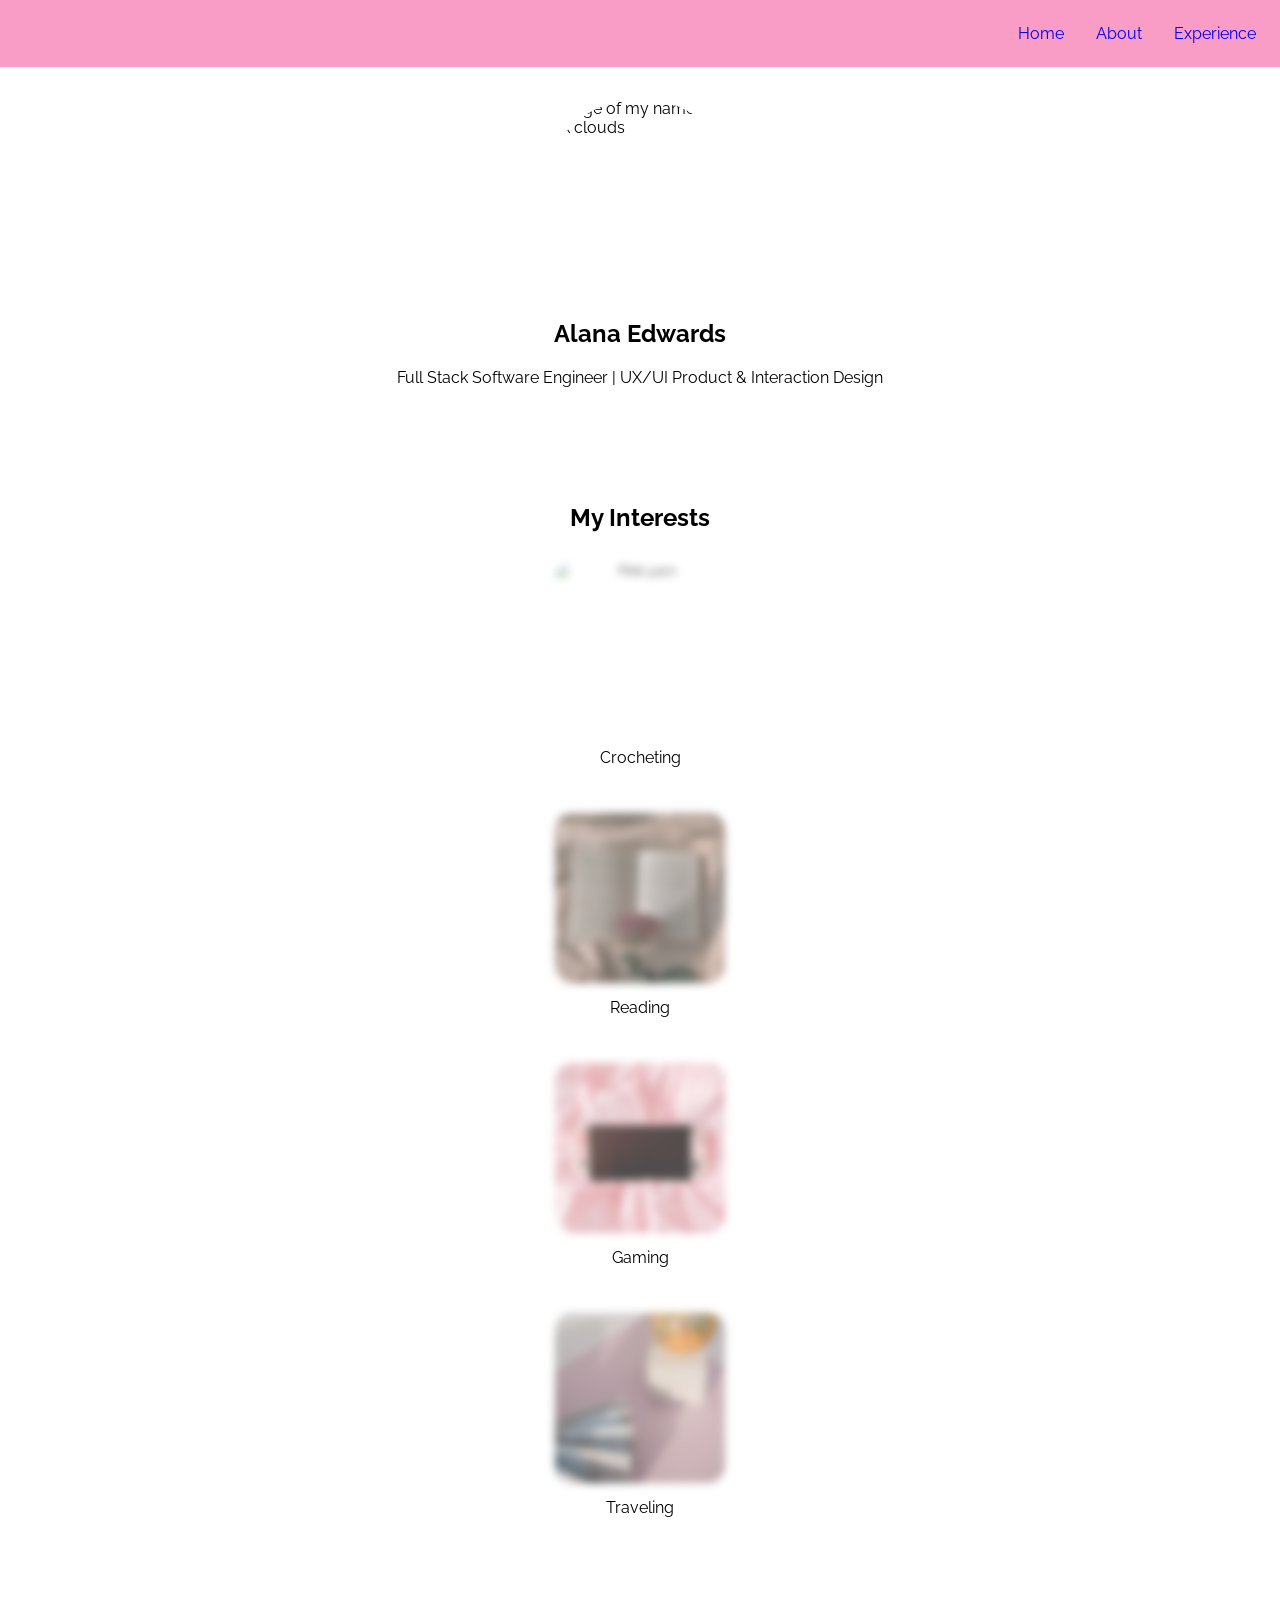
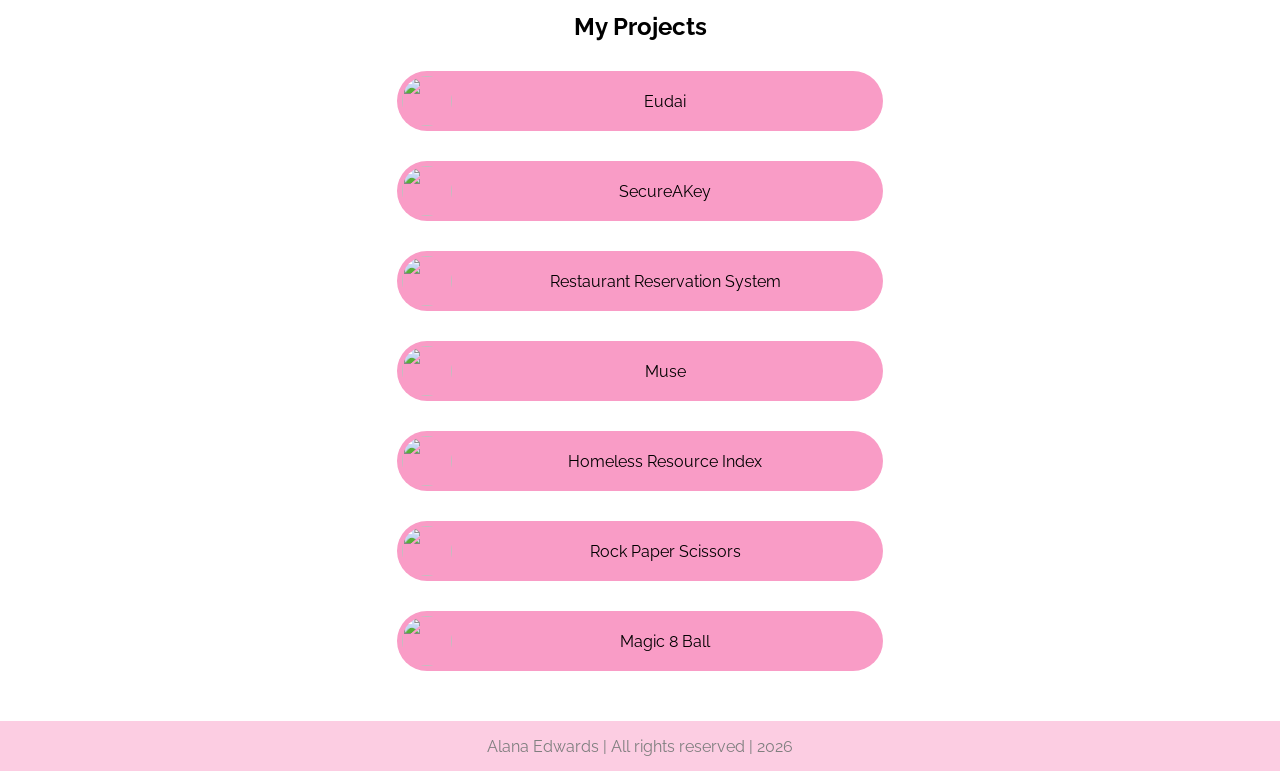
==== index.html @ 4db6f38d "Add updated resume" ====
<!DOCTYPE html>
<html lang="en">

<head>
  <meta charset="UTF-8">
  <meta name="viewport" content="width=device-width, initial-scale=1.0, viewport-fit=cover">
  <link rel="icon" type="image/svg+xml" href="images/YouTube banner2 copy.jpg" />
  <title>Alana Edwards Portfolio</title>
  <link rel="stylesheet" href="style.css">
  <link rel="stylesheet" href="https://unpkg.com/flickity@2/dist/flickity.min.css">
  <script src="https://kit.fontawesome.com/ab9c75fe83.js" crossorigin="anonymous"></script>
  <script src="https://unpkg.com/flickity@2/dist/flickity.pkgd.min.js"></script>
</head>

<body>
  <menu class="menu-container">
    <a href="/">Home</a>
    <a href="about-me.html">About</a>
    <a href="experience.html">Experience</a>
  </menu>
  <div class="fall-container">
    <div class="season">
      <img src="" class="falling-svg" />
    </div>
    <div class="season">
      <img src="" class="falling-svg" />
    </div>
    <div class="season">
      <img src="" class="falling-svg" />
    </div>
    <div class="season">
      <img src="" class="falling-svg" />
    </div>
  </div>
  <div class="page">
    <div class="items">
      <section class="banner">
        <img src="images/YouTube banner2 copy.jpg" alt="image of my name in pink clouds" class="banner-image">
      </section>
      <section class="bio">
        <h1 class="name">Alana Edwards</h1>
        <p>Full Stack Software Engineer | UX/UI Product & Interaction Design</p>
      </section>
      <section class="contact">
        <div class="social-icons">
          <a target="_blank" href="https://github.com/prettyalana"><i class="fa-brands fa-github "></i></a>
          <a target="_blank" href="https://dev.to/prettyalana"><i class="fa-brands fa-dev "></i></a>
          <a href="https://www.linkedin.com/in/alana-edwards00"><i class="fa-brands fa-linkedin "></i></a>
          <a href="https://discord.com/users/1104151829182423242"><i class="fa-brands fa-discord "></i></a>
          <a href="docs/Alana_Edwards_Resume.pdf"><i class="fa-solid fa-file "></i></a>
        </div>
      </section>
      <section class="interests">
        <h2>My Interests</h2>
        <div class="main-gallery js-flickity" data-flickity-options='{ "cellAlign": "left", "contain": true }'>
          <div class="carousel-cell">
            <img
              src="https://images.pexels.com/photos/4792079/pexels-photo-4792079.jpeg?auto=compress&cs=tinysrgb&w=1260&h=750&dpr=2"
              alt="Pink yarn" />
            <div class="card-text">
              Crocheting
            </div>
          </div>
          <div class="carousel-cell">
            <img src="images/Untitled design-4.png" alt="aesthetic photo of an open book with a rose on top" />
            <div class="card-text">
              Reading
            </div>
          </div>
          <div class="carousel-cell">
            <img src="images/Untitled design-3.png" alt="My custom pink Nintendo Switch 2" />
            <div class="card-text">
              Gaming
            </div>
          </div>
          <div class="carousel-cell">
            <img src="images/Untitled design-6.png" alt="My custom pink Nintendo Switch 2" />
            <div class="card-text">
              Traveling
            </div>
          </div>
      </section>
      <section class="projects">
        <h2 class="projects-header">My Projects</h2>
        <div class="link">
          <img class="thumbnail"
            src="https://plus.unsplash.com/premium_photo-1726676074106-389a6565c2b7?q=80&w=2070&auto=format&fit=crop&ixlib=rb-4.1.0&ixid=M3wxMjA3fDB8MHxwaG90by1wYWdlfHx8fGVufDB8fHx8fA%3D%3D">
          <a target="_blank"
            href="https://www.figma.com/proto/ZHS690WPKfCFE0lhu515hE/Eudai?node-id=0-1&t=XtB07IDdXtpYX5A5-1">Eudai</a>
        </div>
        <div class="link">
          <img class="thumbnail"
            src="https://images.pexels.com/photos/15490921/pexels-photo-15490921.jpeg?auto=format&fit=crop&w=1470&q=80">
          <a target="_blank" href="https://secureakey.onrender.com">SecureAKey</a>
        </div>
        <div class="link">
          <img class="thumbnail"
            src="https://images.pexels.com/photos/14976528/pexels-photo-14976528/free-photo-of-white-and-pink-meringues.jpeg?auto=compress&cs=tinysrgb&w=1260&h=750&dpr=2">
          <a target="_blank" href="https://restaurant-reservation-system-utoj.onrender.com">Restaurant Reservation
            System</a>
        </div>
        <div class="link">
          <img class="thumbnail"
            src="https://images.unsplash.com/photo-1523992038393-d5ab874a077e?ixlib=rb-4.0.3&ixid=M3wxMjA3fDB8MHxwaG90by1wYWdlfHx8fGVufDB8fHx8fA%3D%3D&auto=format&fit=crop&w=1470&q=80">
          <a target="_blank" href="https://muse-shopping.com">Muse</a>
        </div>
        <div class="link">
          <img class="thumbnail"
            src="https://images.unsplash.com/photo-1654064756620-52e48f37099f?ixlib=rb-4.0.3&ixid=M3wxMjA3fDB8MHxwaG90by1wYWdlfHx8fGVufDB8fHx8fA%3D%3D&auto=format&fit=crop&w=1490&q=80">
          <a target="_blank" href="https://homelessresourceindex.onrender.com">Homeless Resource Index</a>
        </div>
        <div class="link">
          <img class="thumbnail" src="images/wepik-export-202311080415004Ux1.png">
          <a target="_blank" href="https://prettyalana.github.io/javascript-rps/">Rock Paper Scissors</a>
        </div>
        <div class="link">
          <img class="thumbnail"
            src="https://images.pexels.com/photos/31546127/pexels-photo-31546127.jpeg?auto=compress&cs=tinysrgb&w=1260&h=750&dpr=2">
          <a target="_blank" href="https://prettyalana.github.io/magic-8-ball/">Magic 8 Ball</a>
        </div>
      </section>
    </div>
  </div>
  <footer>
    Alana Edwards | All rights reserved | 2026
  </footer>

  <script src="index.js"></script>
</body>

</html>
---- style.css ----
@import url("https://fonts.googleapis.com/css2?family=Raleway+Dots&family=Raleway&display=swap");

* {
  margin: 0;
  padding: 0;
  box-sizing: border-box;
}

body {
  background: url("https://images.unsplash.com/photo-1516642898673-edd1ced08e87?q=80&w=2670&auto=format&fit=crop&ixlib=rb-4.0.3&ixid=M3wxMjA3fDB8MHxwaG90by1wYWdlfHx8fGVufDB8fHx8fA%3D%3D");
  background-repeat: no-repeat;
  background-size: cover;
  backdrop-filter: blur(4px);
  font-family: "Raleway", sans-serif;
}

.bio {
  text-align: center;
  margin-bottom: 20px;
}

.projects {
  display: flex;
  flex-direction: column;
  gap: 30px;
  margin-bottom: 50px;
}

.page {
  display: flex;
  justify-content: center;
}

.items {
  margin: 0 0.75rem 0 0.75rem;
}

.banner-image {
  width: 12.5rem;
  height: 12.5rem;
  border-radius: 100%;
  object-fit: cover;
}

.banner {
  display: flex;
  justify-content: center;
  margin-bottom: 20px;
}

.interests {
  margin: 80px 0 80px;
  text-align: center;
}

.carousel-cell {
  height: 200px;
  width: 200px;
}

.carousel-cell img {
  height: 200px;
  width: 200px;
  aspect-ratio: 16/9;
  border-radius: 20px;
}

.carousel-cell {
  width: 100%;
  height: 250px;
  display: -webkit-box;
  display: -webkit-flex;
  display: flex;
  flex-direction: column;
  -webkit-box-pack: center;
  -webkit-justify-content: center;
  justify-content: center;
  -webkit-align-items: center;
  align-items: center;
}

.carousel-cell img {
  display: block;
  max-width: 100%;
  max-height: 100%;
  opacity: 0.7;
  -webkit-transform: scale(0.85);
  transform: scale(0.85);
  -webkit-filter: blur(5px);
  filter: blur(5px);
  -webkit-transition:
    opacity 0.3s,
    -webkit-transform 0.3s,
    transform 0.3s,
    -webkit-filter 0.3s,
    filter 0.3s;
  transition:
    opacity 0.3s,
    transform 0.3s,
    filter 0.3s;
}

.carousel-cell.is-selected img {
  opacity: 1;
  -webkit-transform: scale(1);
  transform: scale(1);
  -webkit-filter: none;
  filter: none;
}

.flickity-prev-next-button {
  width: 60px;
  height: 60px;
  background: transparent;
  opacity: 0.6;
}
.flickity-prev-next-button:hover {
  background: transparent;
  opacity: 1;
}
.flickity-prev-next-button .arrow {
  fill: white;
}
.flickity-prev-next-button.no-svg {
  color: white;
}
.flickity-prev-next-button.previous {
  left: 0;
}
.flickity-prev-next-button.next {
  right: 0;
}
.flickity-prev-next-button:disabled {
  display: none;
}
.projects-header {
  text-align: center;
}

.thumbnail {
  height: 3.125rem;
  width: 3.125rem;
  border-radius: 3.125rem;
  object-fit: cover;
}

.link a {
  color: black;
  text-decoration: none;
  text-align: center;
  flex-grow: 1;
}

.link {
  display: flex;
  align-items: center;
  background: rgb(249, 156, 198);
  border-radius: 100px;
  padding: 5px;
}

.link:hover {
  background: rgb(248, 227, 230);
}

.name {
  display: flex;
  justify-content: center;
  margin-bottom: 20px;
}

.social-icons {
  display: flex;
  justify-content: space-around;
  padding: 8px;
  margin-bottom: 20px;
}

.social-icons a {
  color: black;
  text-decoration: none;
}

footer {
  display: flex;
  justify-content: center;
  align-items: center;
  background: rgb(249, 156, 198);
  opacity: 0.5;
  width: 100%;
  height: 50px;
  z-index: 10;
}

/* Container */
.fall-container {
  position: fixed;
  top: 0;
  left: 0;
  width: 100%;
  height: 100%;
  pointer-events: none;
  z-index: 1;
  overflow: hidden;
}

/* Each season wrapper */
.season {
  position: absolute;
  top: -50px; /* Start above screen */
  animation: fall linear infinite;
}

/* The actual SVG image */
.falling-svg {
  width: 30px;
  height: 30px;
}

/* Animation */
@keyframes fall {
  0% {
    top: -50px;
    transform: translateX(0) rotate(0deg);
  }
  25% {
    transform: translateX(40px) rotate(90deg);
  }
  50% {
    transform: translateX(-20px) rotate(180deg);
  }
  75% {
    transform: translateX(30px) rotate(270deg);
  }
  100% {
    top: 100vh;
    transform: translateX(0) rotate(360deg);
  }
}

/* Different timing for each season */
.season:nth-child(1) {
  left: 15%;
  animation-duration: 10s;
  animation-delay: 0s;
}

.season:nth-child(2) {
  left: 40%;
  animation-duration: 12s;
  animation-delay: 2s;
}

.season:nth-child(3) {
  left: 65%;
  animation-duration: 8s;
  animation-delay: 4s;
}

.season:nth-child(4) {
  left: 85%;
  animation-duration: 11s;
  animation-delay: 1s;
}

h3 {
  text-align: center;
  margin-top: 2.5rem;
  margin-bottom: 0.5rem;
}

.case-studies {
  margin-bottom: 2.5rem;
}

.menu-container {
  display: flex;
  justify-content: flex-end;
  gap: 32px;
  padding: 1.5rem;
  background: rgb(249, 156, 198);
  width: 100%;
  margin-bottom: 2rem;
}

.section-header-wrapper {
  text-align: center;
}

a {
  text-decoration: none;
}

.social-icons i {
  font-size: x-large;
}

body.experience {
  background: rgb(249, 156, 198);
  margin-top: 1.5rem;
}

.content ul {
  padding-left: 1.5rem;
}

.previous-work-header {
  margin-bottom: 2.5rem;
}

.work-history {
  position: relative;
  max-width: 100%;
  margin: 0 auto;
  padding: 5rem 1.25rem;
  font-size: large;
  line-height: 2;
}

.work-history::after {
  content: "";
  position: absolute;
  width: 6px;
  background-color: rgb(248, 227, 230);
  top: 0;
  bottom: 0;
  left: 50%;
  margin-left: -3px;
}

/* Container around content */
.timeline-item {
  padding: 10px 40px;
  position: relative;
  background-color: inherit;
  width: 50%;
}

/* The circles on the timeline */
.timeline-item::after {
  content: "";
  position: absolute;
  width: 25px;
  height: 25px;
  right: -17px;
  background-color: rgb(249, 156, 198);
  border: 4px solid rgb(248, 227, 230);
  top: 15px;
  border-radius: 50%;
  z-index: 1;
}

/* Place the timeline-item to the left */
.left {
  left: 0;
}

/* Place the timeline-item to the right */
.right {
  left: 50%;
}

/* Add arrows to the left timeline-item (pointing right) */
.left::before {
  content: " ";
  height: 0;
  position: absolute;
  top: 22px;
  width: 0;
  z-index: 1;
  right: 30px;
  border: medium solid rgb(248, 227, 230);
  border-width: 10px 0 10px 10px;
  border-color: transparent transparent transparent rgb(248, 227, 230);
}

/* Add arrows to the right timeline-item (pointing left) */
.right::before {
  content: " ";
  height: 0;
  position: absolute;
  top: 22px;
  width: 0;
  z-index: 1;
  left: 30px;
  border: medium solid rgb(248, 227, 230);
  border-width: 10px 10px 10px 0;
  border-color: transparent rgb(248, 227, 230) transparent transparent;
}

/* Fix the circle for timeline-items on the right side */
.right::after {
  left: -16px;
}

/* The actual content */
.content {
  padding: 1.25rem 1.875rem;
  background-color: rgb(248, 227, 230);
  position: relative;
  border-radius: 6px;
  width: 100%;
}

.content:hover {
  box-shadow:
    0 0 0.625rem rgb(248, 227, 230),
    0 0 1.25rem rgb(248, 227, 230),
    0 0 1.875rem rgb(248, 227, 230);
}

/* Media queries - Responsive timeline on screens less than 600px wide */
@media screen and (max-width: 600px) {

  /* Place the timelime to the left */
  .work-history::after {
    left: 31px;
  }

  /* Full-width containers */
  .timeline-item {
    width: 100%;
    padding-left: 70px;
    padding-right: 25px;
    margin-bottom: 1.25rem;
  }

  /* Make sure that all arrows are pointing leftwards */
  .timeline-item::before {
    left: 60px;
    border-width: 10px 10px 10px 0;
    border-color: transparent rgb(248, 227, 230) transparent transparent;
  }

  /* Make sure all circles are at the same spot */
  .left::after,
  .right::after {
    display: none;
  }

  /* Make all right timeline-items behave like the left ones */
  .right {
    left: 0%;
  }
}

@media (max-width: 580px) {
  .menu-container {
    display: flex;
    justify-content: center;
    align-items: center;
    gap: 1rem;
    padding: 1rem;
    flex-wrap: wrap;
  }
}

@media (max-width: 450px) {
  footer {
    font-size: 0.5em;
  }
}
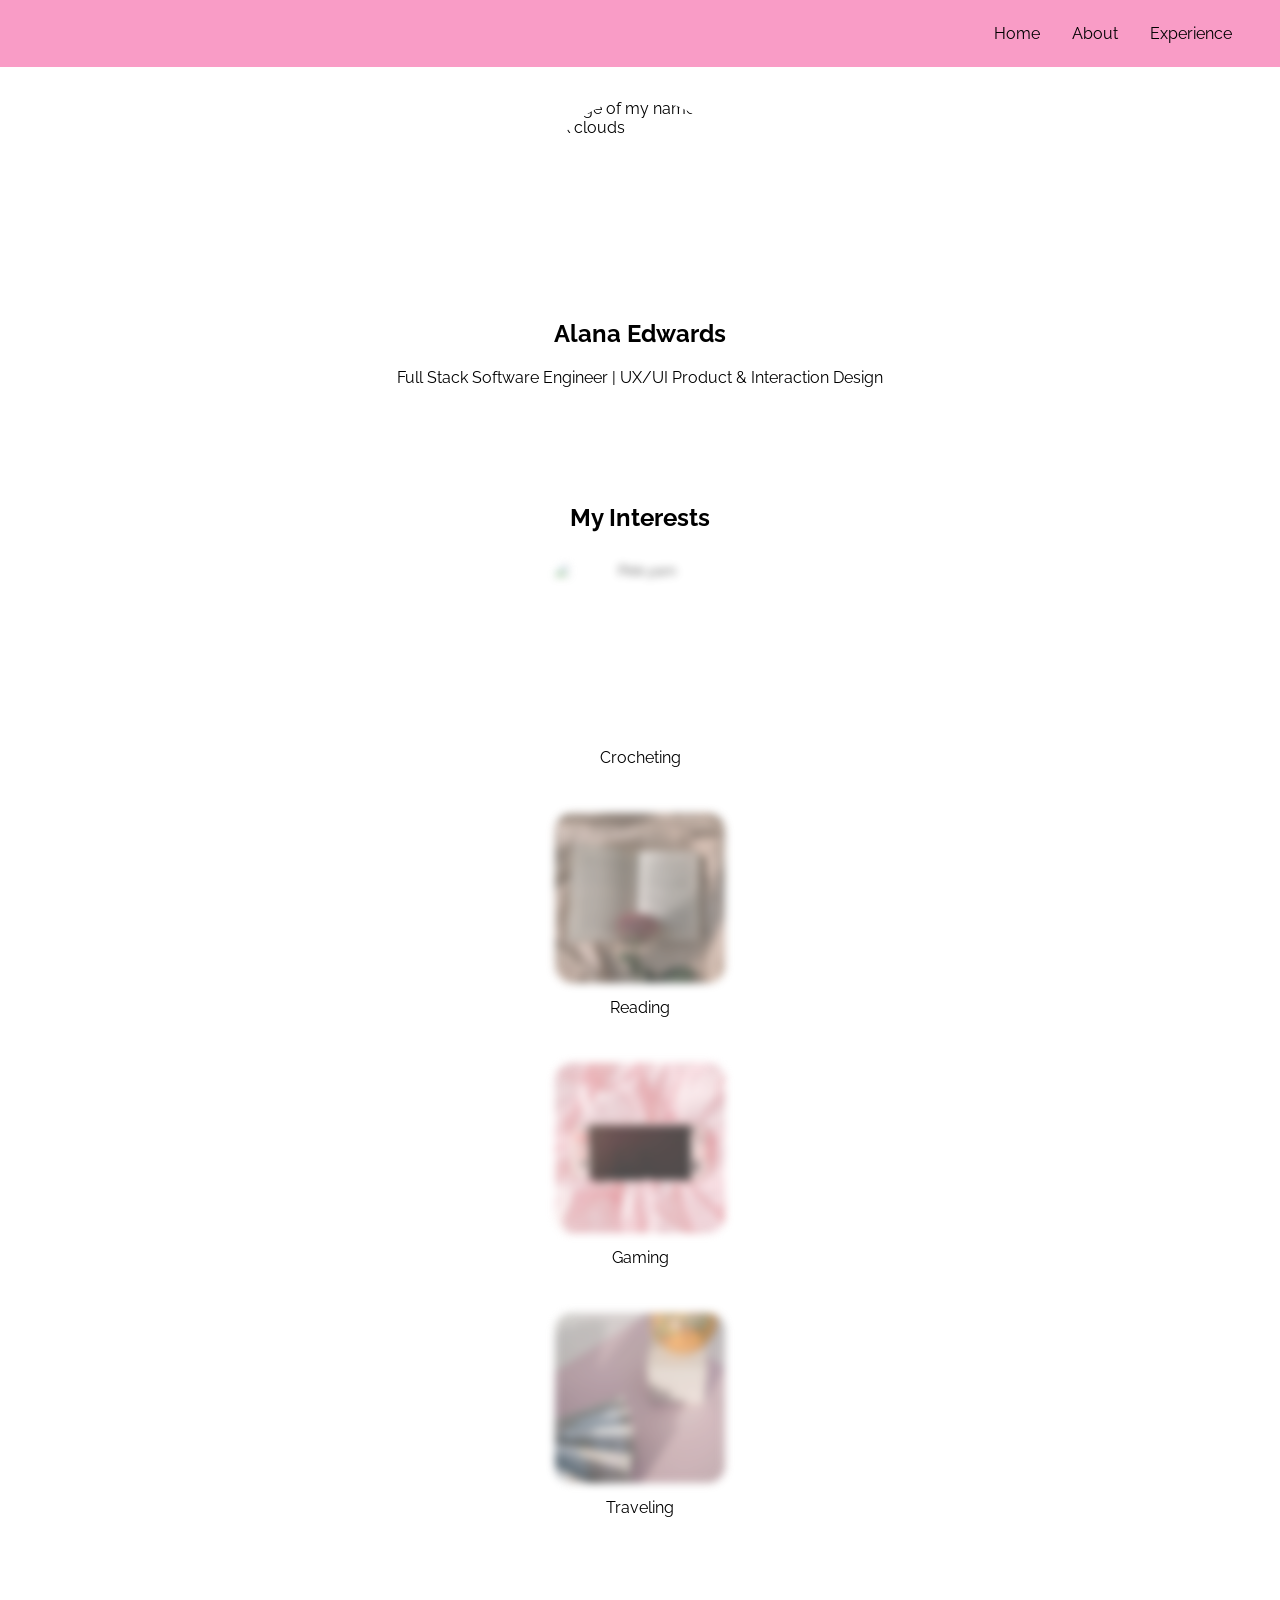
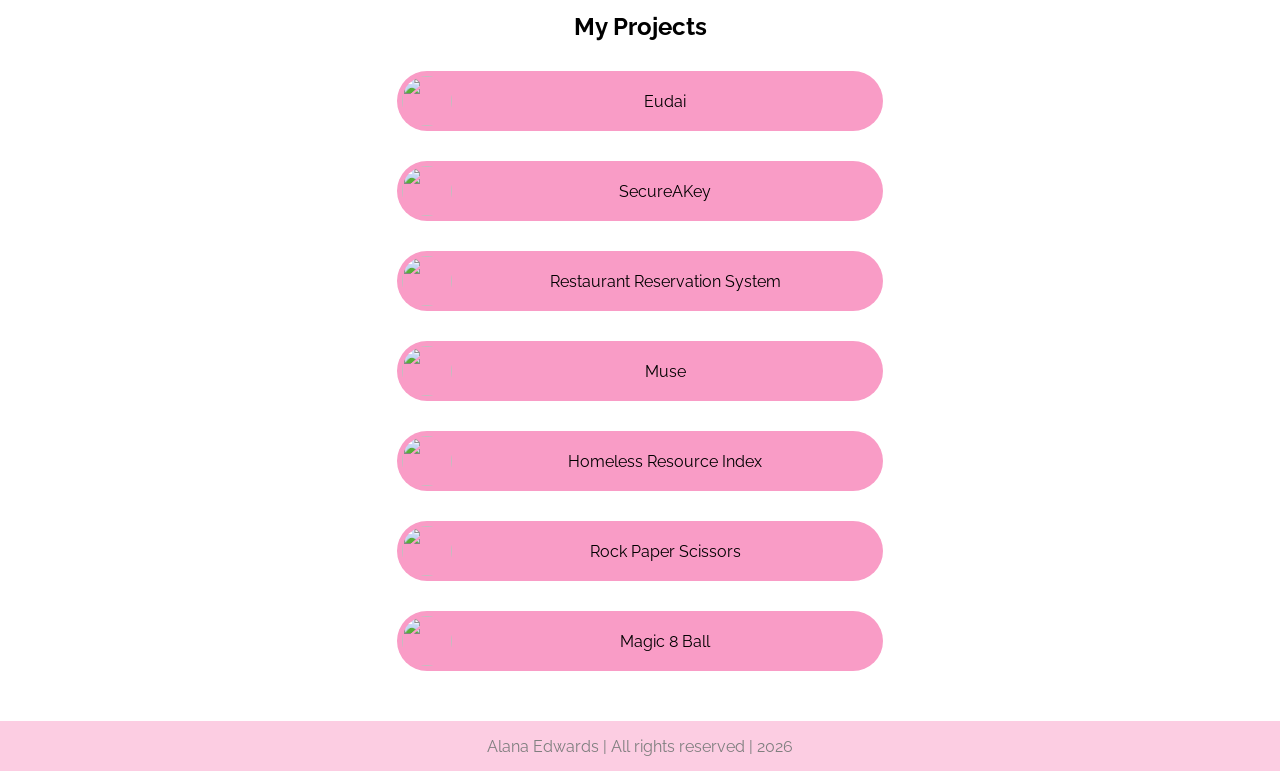
==== commit db3b2c02: "Add Dark Mode" ====
--- a/index.html
+++ b/index.html
@@ -1,5 +1,5 @@
 <!DOCTYPE html>
-<html lang="en">
+<html lang="en" data-theme="light">
 
 <head>
   <meta charset="UTF-8">
@@ -14,9 +14,17 @@
 
 <body>
   <menu class="menu-container">
-    <a href="/">Home</a>
-    <a href="about-me.html">About</a>
-    <a href="experience.html">Experience</a>
+    <button class="menu-button">
+      <i class="fa-solid fa-bars fa-xl"></i>
+    </button>
+    <div class="menu-content">
+      <a href="index.html">Home</a>
+      <a href="about-me.html">About</a>
+      <a href="experience.html">Experience</a>
+    </div>
+    <button id="theme-toggle" aria-label="Toggle dark mode">
+      <i class="fa-solid fa-moon fa-xl"></i>
+    </button>
   </menu>
   <div class="fall-container">
     <div class="season">
--- a/style.css
+++ b/style.css
@@ -1,4 +1,17 @@
 @import url("https://fonts.googleapis.com/css2?family=Raleway+Dots&family=Raleway&display=swap");
+
+:root {
+  --bg-image: url("https://images.unsplash.com/photo-1516642898673-edd1ced08e87?q=80&w=2670&auto=format&fit=crop&ixlib=rb-4.0.3&ixid=M3wxMjA3fDB8MHxwaG90by1wYWdlfHx8fGVufDB8fHx8fA%3D%3D");
+  --text-color: #000000;
+  --main-color: rgb(249, 156, 198);
+}
+
+[data-theme="dark"] {
+  --bg-image: #0b1f3b;
+  --main-color: var(--bg-image);
+  --text-color: rgb(248, 227, 230);
+  --border-color: var(--text-color);
+}
 
 * {
   margin: 0;
@@ -7,11 +20,12 @@
 }
 
 body {
-  background: url("https://images.unsplash.com/photo-1516642898673-edd1ced08e87?q=80&w=2670&auto=format&fit=crop&ixlib=rb-4.0.3&ixid=M3wxMjA3fDB8MHxwaG90by1wYWdlfHx8fGVufDB8fHx8fA%3D%3D");
+  background: var(--bg-image);
   background-repeat: no-repeat;
   background-size: cover;
   backdrop-filter: blur(4px);
   font-family: "Raleway", sans-serif;
+  color: var(--text-color);
 }
 
 .bio {
@@ -145,7 +159,7 @@
 }
 
 .link a {
-  color: black;
+  color: var(--text-color);
   text-decoration: none;
   text-align: center;
   flex-grow: 1;
@@ -154,13 +168,21 @@
 .link {
   display: flex;
   align-items: center;
-  background: rgb(249, 156, 198);
+  background: var(--main-color);
   border-radius: 100px;
   padding: 5px;
 }
 
 .link:hover {
   background: rgb(248, 227, 230);
+}
+
+[data-theme="dark"] .link {
+  border: 1px solid var(--border-color);
+}
+
+[data-theme="dark"] .link:hover a {
+  color: var(--main-color);
 }
 
 .name {
@@ -185,7 +207,7 @@
   display: flex;
   justify-content: center;
   align-items: center;
-  background: rgb(249, 156, 198);
+  background: var(--main-color);
   opacity: 0.5;
   width: 100%;
   height: 50px;
@@ -276,11 +298,17 @@
 .menu-container {
   display: flex;
   justify-content: flex-end;
-  gap: 32px;
   padding: 1.5rem;
-  background: rgb(249, 156, 198);
+  background: var(--main-color);
   width: 100%;
   margin-bottom: 2rem;
+  gap: 1.5rem;
+}
+
+.menu-content {
+  display: flex;
+  justify-content: flex-end;
+  gap: 2rem;
 }
 
 .section-header-wrapper {
@@ -289,10 +317,12 @@
 
 a {
   text-decoration: none;
+  color: var(--text-color);
 }
 
 .social-icons i {
   font-size: x-large;
+  color: var(--text-color);
 }
 
 body.experience {
@@ -411,7 +441,6 @@
 
 /* Media queries - Responsive timeline on screens less than 600px wide */
 @media screen and (max-width: 600px) {
-
   /* Place the timelime to the left */
   .work-history::after {
     left: 31px;
@@ -444,15 +473,48 @@
   }
 }
 
+.menu-button {
+  display: none;
+}
+
 @media (max-width: 580px) {
+  .menu-button {
+    display: inline;
+    all: unset;
+    cursor: pointer;
+  }
+
   .menu-container {
-    display: flex;
-    justify-content: center;
-    align-items: center;
-    gap: 1rem;
-    padding: 1rem;
-    flex-wrap: wrap;
-  }
+    position: relative;
+  }
+
+  .menu-content {
+    display: none;
+    position: absolute;
+    background-color: rgb(248, 227, 230);
+    min-width: 130px;
+    box-shadow: 0px 8px 16px 0px rgba(0, 0, 0, 0.2);
+  }
+
+  .is-active {
+    display: block;
+    top: 50px;
+  }
+
+  .menu-content a {
+    color: black;
+    padding: 12px 16px;
+    text-decoration: none;
+    display: block;
+  }
+
+  .menu-content a:hover {
+    background: rgb(249, 156, 198);
+  }
+}
+
+#theme-toggle {
+  all: unset;
 }
 
 @media (max-width: 450px) {
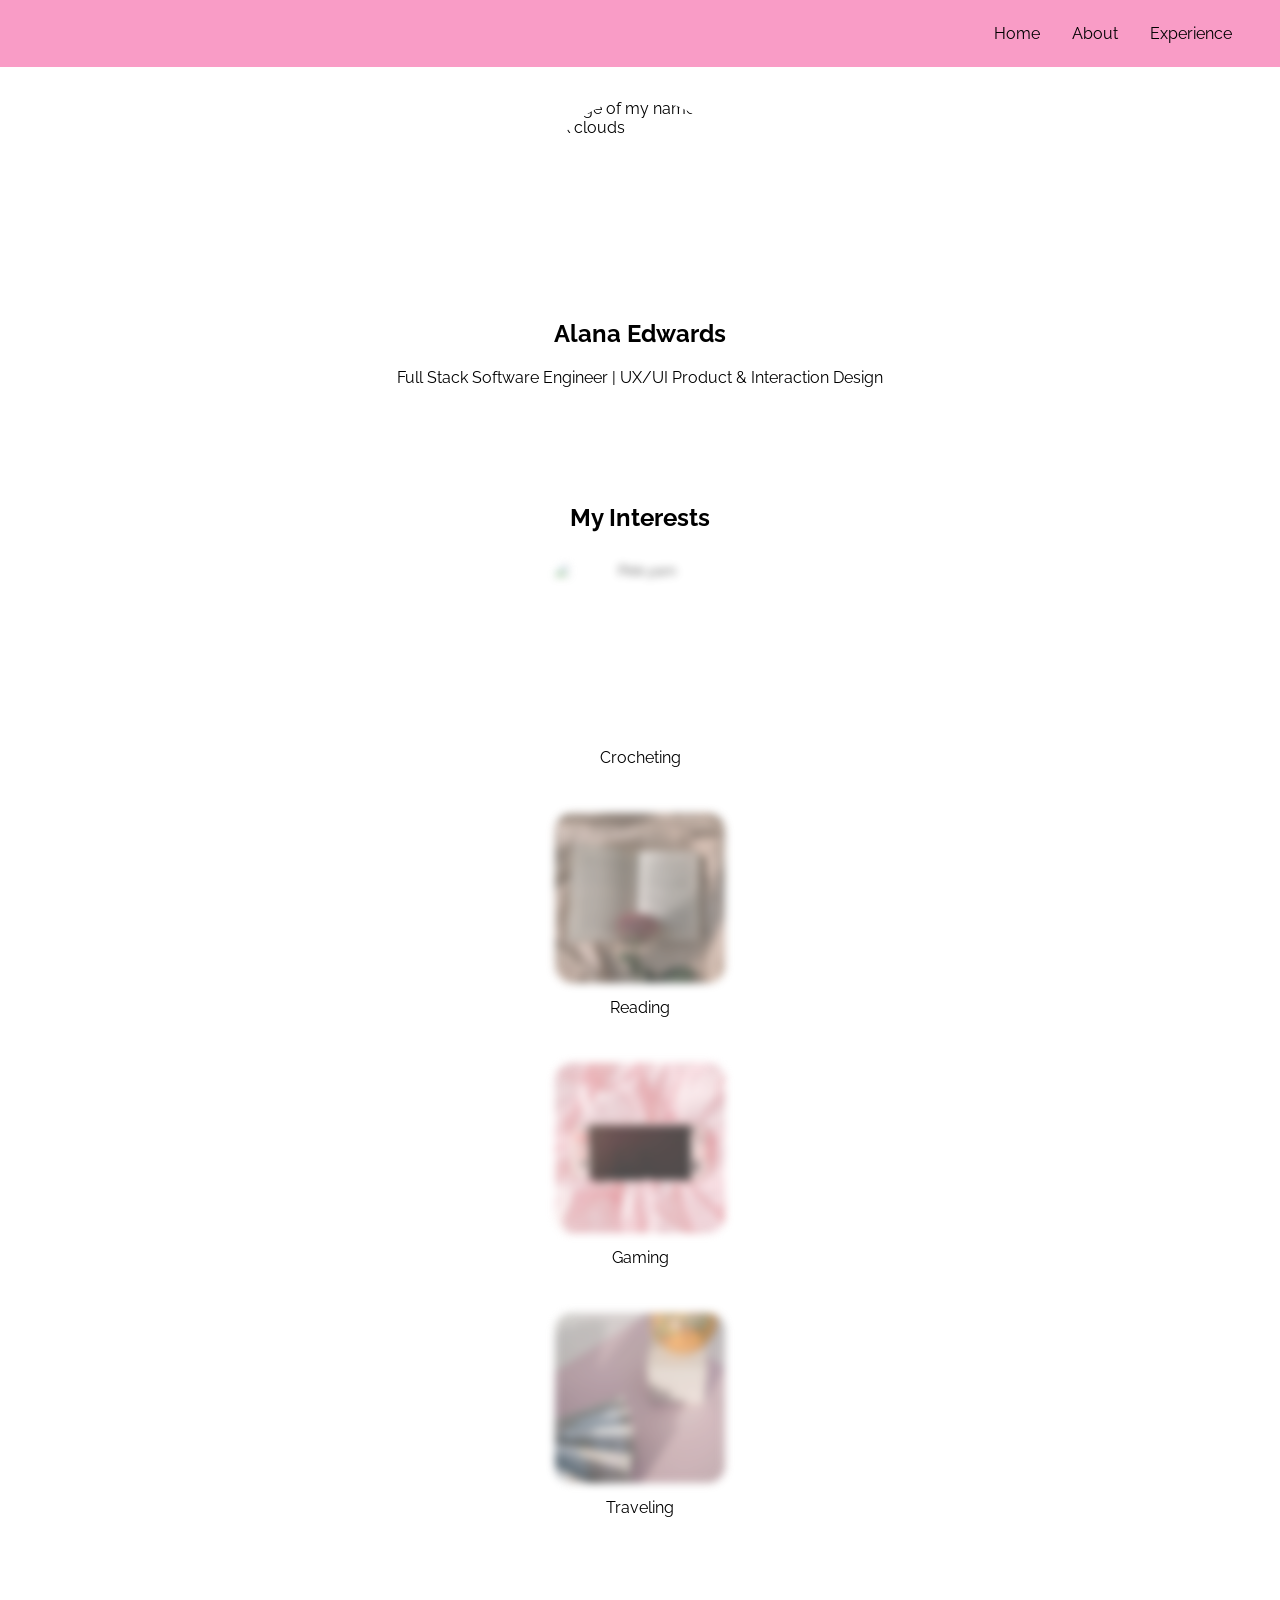
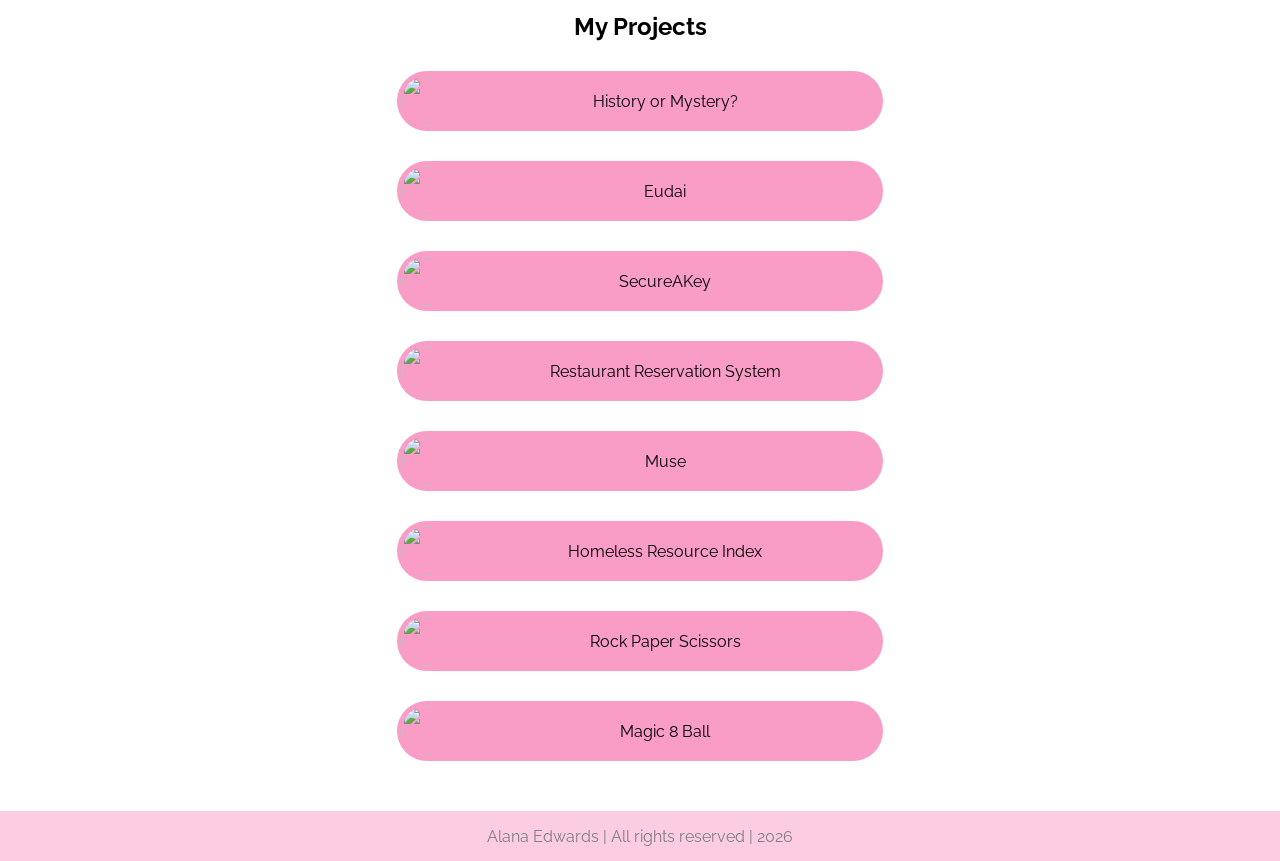
==== commit 93febd7f: "Add project and updated resume" ====
--- a/index.html
+++ b/index.html
@@ -28,16 +28,16 @@
   </menu>
   <div class="fall-container">
     <div class="season">
-      <img src="" class="falling-svg" />
+      <img src="" class="falling-svg" alt="Cherry blossom illustration" />
     </div>
     <div class="season">
-      <img src="" class="falling-svg" />
+      <img src="" class="falling-svg" alt="Cherry blossom illustration" />
     </div>
     <div class="season">
-      <img src="" class="falling-svg" />
+      <img src="" class="falling-svg" alt="Cherry blossom illustration" />
     </div>
     <div class="season">
-      <img src="" class="falling-svg" />
+      <img src="" class="falling-svg" alt="Cherry blossom illustration" />
     </div>
   </div>
   <div class="page">
@@ -92,6 +92,12 @@
         <h2 class="projects-header">My Projects</h2>
         <div class="link">
           <img class="thumbnail"
+            src="https://images.pexels.com/photos/9742869/pexels-photo-9742869.jpeg">
+          <a target="_blank"
+            href="https://history-or-mystery.onrender.com">History or Mystery?</a>
+        </div>
+        <div class="link">
+          <img class="thumbnail"
             src="https://plus.unsplash.com/premium_photo-1726676074106-389a6565c2b7?q=80&w=2070&auto=format&fit=crop&ixlib=rb-4.1.0&ixid=M3wxMjA3fDB8MHxwaG90by1wYWdlfHx8fGVufDB8fHx8fA%3D%3D">
           <a target="_blank"
             href="https://www.figma.com/proto/ZHS690WPKfCFE0lhu515hE/Eudai?node-id=0-1&t=XtB07IDdXtpYX5A5-1">Eudai</a>
--- a/style.css
+++ b/style.css
@@ -326,7 +326,7 @@
 }
 
 body.experience {
-  background: rgb(249, 156, 198);
+  background: var(--main-color);
   margin-top: 1.5rem;
 }
 
@@ -363,6 +363,7 @@
   padding: 10px 40px;
   position: relative;
   background-color: inherit;
+  color: black;
   width: 50%;
 }
 
@@ -373,7 +374,7 @@
   width: 25px;
   height: 25px;
   right: -17px;
-  background-color: rgb(249, 156, 198);
+  background-color: rgb(248, 227, 230);
   border: 4px solid rgb(248, 227, 230);
   top: 15px;
   border-radius: 50%;
@@ -517,6 +518,11 @@
   all: unset;
 }
 
+#map {
+  width: 100%;
+  height: 600px;
+}
+
 @media (max-width: 450px) {
   footer {
     font-size: 0.5em;
